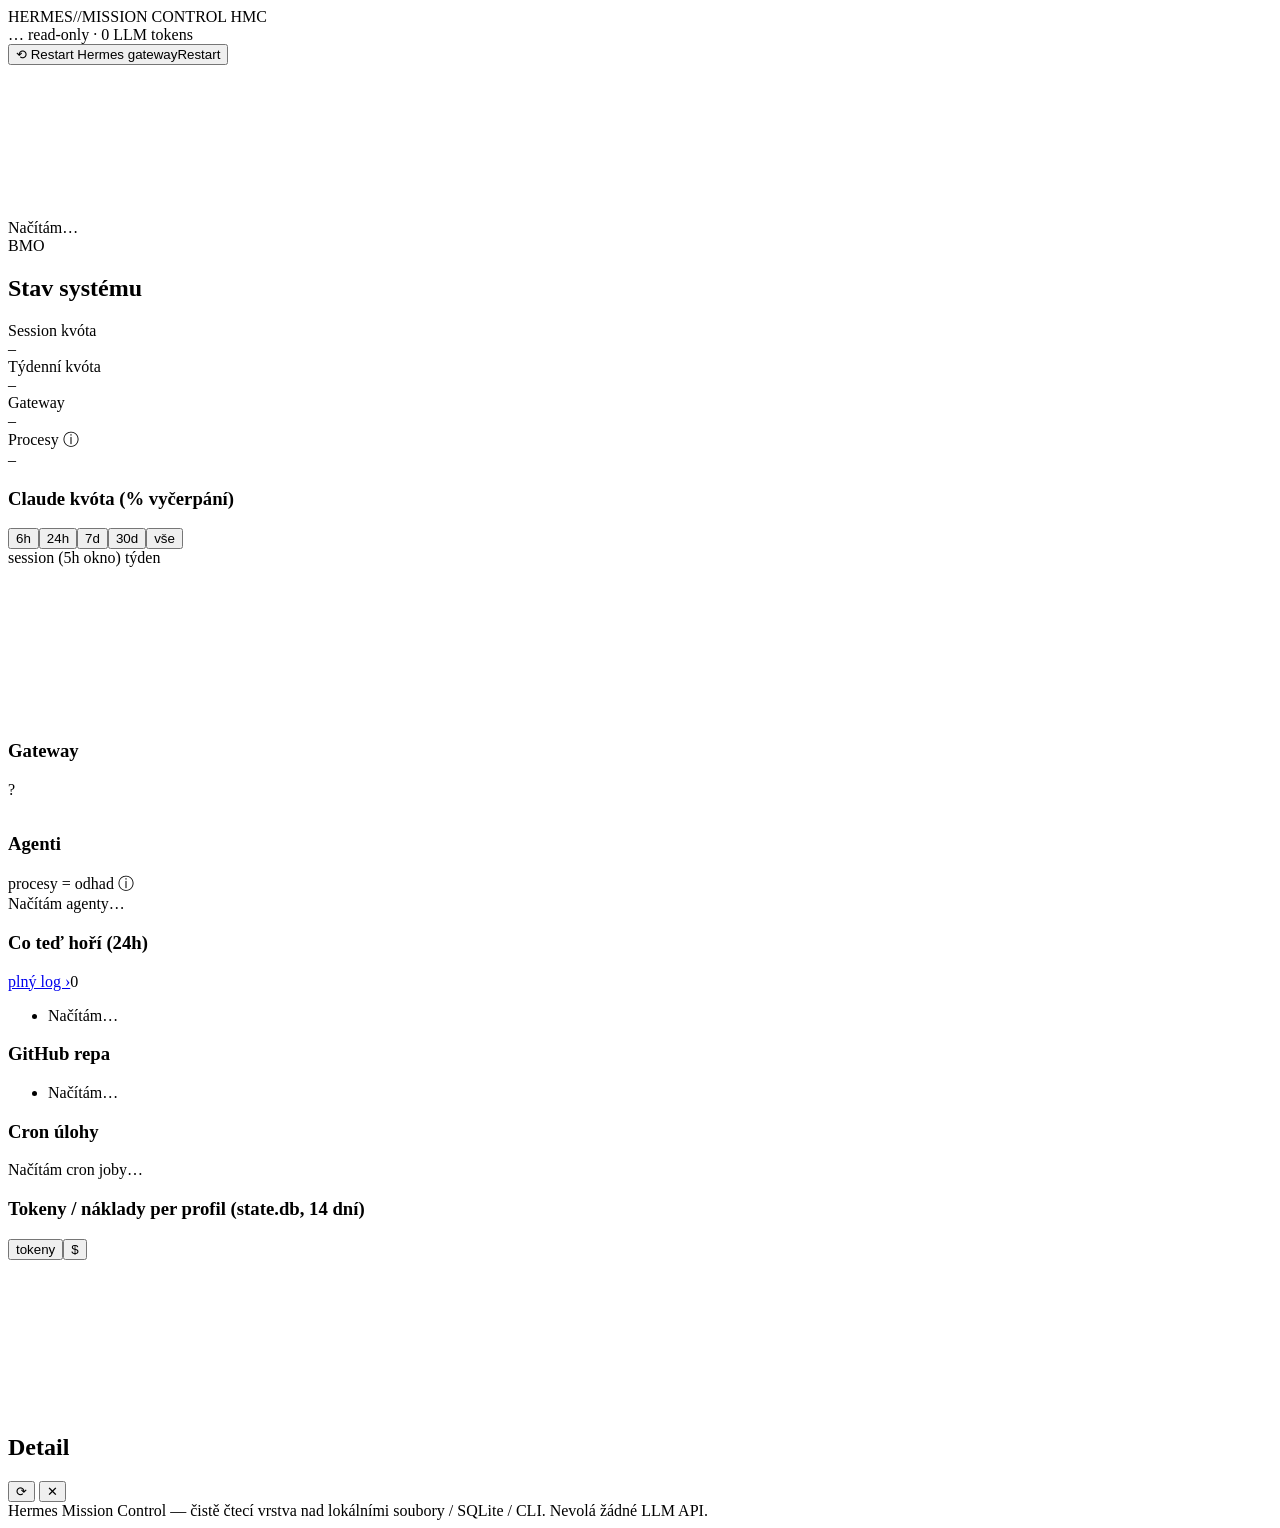
==== mission_control/static/index.html @ d0af765b "UI: detail views (profile, cron job, incidents) as hash-routed modals - #/agent/<profile>: status, p" ====
<!doctype html>
<html lang="cs">
<head>
  <meta charset="utf-8">
  <meta name="viewport" content="width=device-width, initial-scale=1">
  <title>Hermes Mission Control</title>
  <link rel="stylesheet" href="/style.css">
  <script type="importmap">
    { "imports": { "three": "https://unpkg.com/three@0.160.0/build/three.module.js" } }
  </script>
</head>
<body data-level="unknown">
  <div class="bg-grid" aria-hidden="true"></div>

  <header class="topbar glass">
    <div class="brand">
      <span class="brand-dot"></span>
      <span class="brand-title">HERMES<span class="thin">//</span>MISSION CONTROL</span>
      <span class="brand-short">HMC</span>
    </div>
    <div class="topbar-mid">
      <span id="overall-pill" class="pill pill-unknown">…</span>
      <span class="muted small">read-only · 0 LLM tokens</span>
    </div>
    <div class="topbar-right">
      <span id="clock" class="mono"></span>
      <span id="conn" class="conn" title="spojení s backendem"></span>
      <button id="restart-btn" class="btn btn-danger" type="button" title="Restart Hermes gateway">⟲ <span class="btn-label-full">Restart Hermes gateway</span><span class="btn-label-short">Restart</span></button>
    </div>
  </header>

  <main>
    <section class="hero">
      <div id="bmo-stage" class="bmo-stage">
        <canvas id="bmo-canvas"></canvas>
        <div id="bubble" class="bubble">
          <span id="bubble-text">Načítám…</span>
        </div>
        <div id="bmo-fallback" class="bmo-fallback hidden">BMO</div>
      </div>
      <div class="hero-side glass">
        <h2>Stav systému</h2>
        <ul id="issues" class="issues"></ul>
        <div class="kpis">
          <div class="kpi"><div class="kpi-label">Session kvóta</div><div class="kpi-value" id="kpi-session">–</div></div>
          <div class="kpi"><div class="kpi-label">Týdenní kvóta</div><div class="kpi-value" id="kpi-week">–</div></div>
          <div class="kpi"><div class="kpi-label">Gateway</div><div class="kpi-value" id="kpi-gateway">–</div></div>
          <div class="kpi" title="Odhad podle child procesů gateway PID, ne přesný počet sub-agentů.">
            <div class="kpi-label">Procesy ⓘ</div><div class="kpi-value" id="kpi-procs">–</div></div>
        </div>
      </div>
    </section>

    <section class="grid">
      <article class="panel glass span-2" id="panel-usage">
        <header class="panel-head">
          <h3>Claude kvóta <span class="muted small">(% vyčerpání)</span></h3>
          <div class="seg" id="usage-windows">
            <button data-w="6h">6h</button><button data-w="24h" class="active">24h</button><button data-w="7d">7d</button><button data-w="30d">30d</button><button data-w="all">vše</button>
          </div>
        </header>
        <div class="legend">
          <span class="lg lg-session">session (5h okno)</span>
          <span class="lg lg-week">týden</span>
          <span class="muted small" id="usage-meta"></span>
        </div>
        <div class="chart-wrap"><canvas id="usage-chart"></canvas><div id="usage-tip" class="tip hidden"></div></div>
      </article>

      <article class="panel glass" id="panel-gateway">
        <header class="panel-head"><h3>Gateway</h3><span id="gw-badge" class="pill pill-unknown">?</span></header>
        <dl class="kv" id="gw-kv"></dl>
        <div class="table-wrap"><table class="matrix" id="gw-matrix"></table></div>
      </article>

      <article class="panel glass span-3" id="panel-agents">
        <header class="panel-head"><h3>Agenti</h3>
          <span class="muted small" title="Odhad podle child procesů gateway PID (rekurzivně), ne přesný počet sub-agentů. Na hostu neexistuje zdroj pravdy pro živé sub-agenty.">procesy = odhad ⓘ</span>
        </header>
        <div class="agents" id="agents"><div class="empty loading">Načítám agenty…</div></div>
      </article>

      <article class="panel glass span-2" id="panel-incidents">
        <header class="panel-head"><h3>Co teď hoří <span class="muted small">(24h)</span></h3>
          <span class="head-actions"><a class="link-more" href="#/incidents">plný log ›</a><span id="inc-count" class="pill pill-unknown">0</span></span></header>
        <ul class="incidents" id="incidents"><li class="empty loading">Načítám…</li></ul>
      </article>

      <article class="panel glass" id="panel-github">
        <header class="panel-head"><h3>GitHub repa</h3><span class="muted small" id="gh-meta"></span></header>
        <ul class="repos" id="repos"><li class="empty loading">Načítám…</li></ul>
      </article>

      <article class="panel glass span-3" id="panel-cron">
        <header class="panel-head"><h3>Cron úlohy</h3><span class="muted small" id="cron-meta"></span></header>
        <div class="cron" id="cron"><div class="empty loading">Načítám cron joby…</div></div>
      </article>

      <article class="panel glass span-3" id="panel-tokens">
        <header class="panel-head">
          <h3>Tokeny / náklady per profil <span class="muted small">(state.db, 14 dní)</span></h3>
          <div class="seg" id="token-mode"><button data-m="tokens" class="active">tokeny</button><button data-m="cost">$</button></div>
        </header>
        <div class="legend" id="token-legend"></div>
        <div class="chart-wrap short"><canvas id="token-chart"></canvas><div id="token-tip" class="tip hidden"></div></div>
      </article>
    </section>
  </main>

  <div id="modal" class="modal hidden" role="dialog" aria-modal="true" aria-labelledby="modal-title">
    <div class="modal-backdrop" data-close></div>
    <div class="modal-box glass">
      <header class="modal-head">
        <div class="modal-titles">
          <div class="modal-crumb muted small" id="modal-crumb"></div>
          <h2 id="modal-title">Detail</h2>
        </div>
        <div class="modal-actions">
          <span class="muted small" id="modal-stamp"></span>
          <button class="btn btn-sm" type="button" id="modal-refresh" title="Znovu načíst data">⟳</button>
          <button class="btn btn-sm" type="button" data-close aria-label="Zavřít (Esc)" title="Zavřít (Esc)">✕</button>
        </div>
      </header>
      <div class="modal-body" id="modal-body"></div>
    </div>
  </div>

  <footer class="foot muted small">
    Hermes Mission Control — čistě čtecí vrstva nad lokálními soubory / SQLite / CLI. Nevolá žádné LLM API.
  </footer>

  <script src="/app.js"></script>
  <script type="module" src="/bmo.js"></script>
</body>
</html>
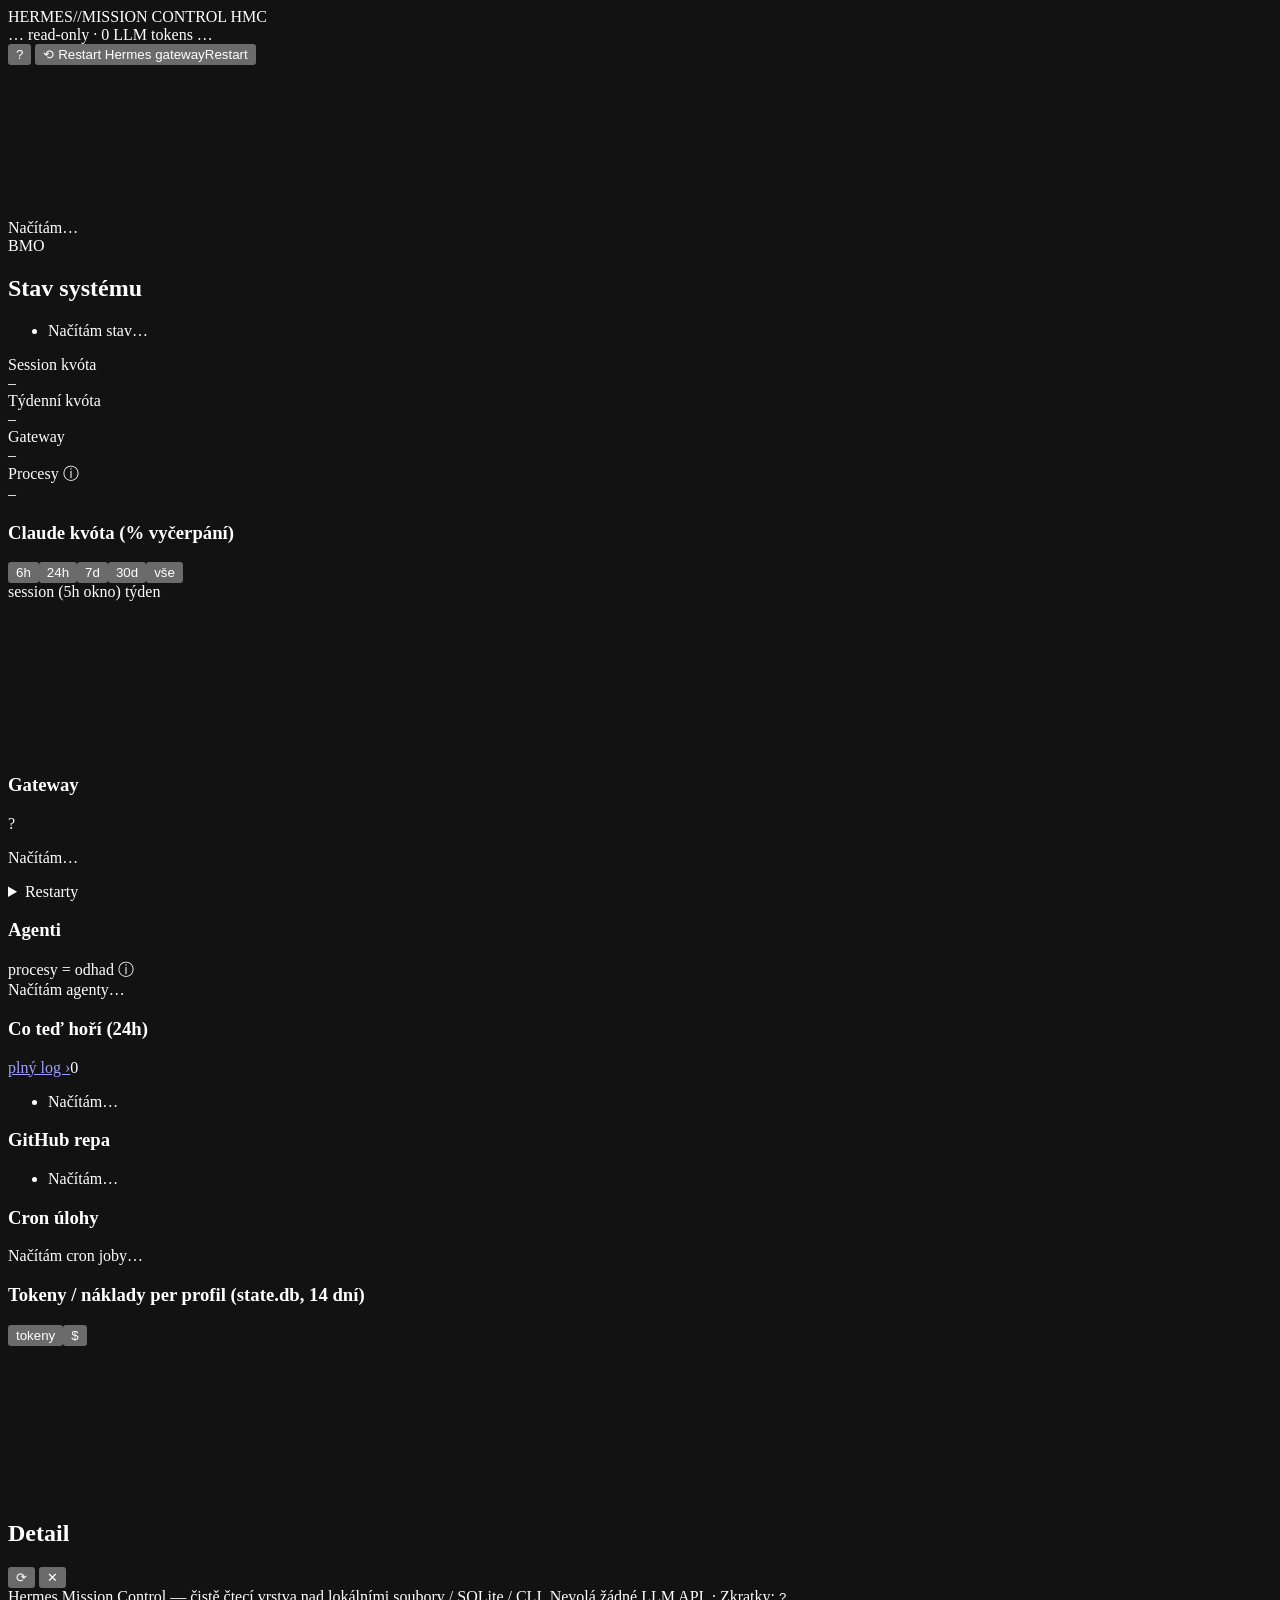
==== commit 256b3e54: "UI: flicker-free polling, freshness indicator, forecasts, restarts, shortcuts Fix: every 5 s poll re" ====
--- a/mission_control/static/index.html
+++ b/mission_control/static/index.html
@@ -4,6 +4,18 @@
   <meta charset="utf-8">
   <meta name="viewport" content="width=device-width, initial-scale=1">
   <title>Hermes Mission Control</title>
+  <meta name="description" content="Read-only monitoring dashboard pro Hermes multi-agent systém: gateway, agenti, cron, incidenty, Claude kvóta. Nevolá žádné LLM API.">
+  <meta name="theme-color" content="#04060d">
+  <meta name="color-scheme" content="dark">
+  <meta name="robots" content="noindex, nofollow">
+  <meta property="og:type" content="website">
+  <meta property="og:title" content="Hermes Mission Control">
+  <meta property="og:description" content="BMO hlídá Hermes: gateway, 6 agentů, cron joby, incidenty a Claude kvótu. Read-only, 0 LLM tokenů.">
+  <meta property="og:image" content="/icon-512.png">
+  <meta name="twitter:card" content="summary">
+  <link rel="icon" type="image/svg+xml" href="/favicon.svg" id="favicon">
+  <link rel="apple-touch-icon" href="/icon-192.png">
+  <link rel="manifest" href="/manifest.webmanifest">
   <link rel="stylesheet" href="/style.css">
   <script type="importmap">
     { "imports": { "three": "https://unpkg.com/three@0.160.0/build/three.module.js" } }
@@ -20,11 +32,13 @@
     </div>
     <div class="topbar-mid">
       <span id="overall-pill" class="pill pill-unknown">…</span>
-      <span class="muted small">read-only · 0 LLM tokens</span>
+      <span class="muted small hide-narrow">read-only · 0 LLM tokens</span>
+      <span id="updated" class="updated" title="Kdy dashboard naposledy úspěšně načetl /api/state (polling každých 5 s)">…</span>
     </div>
     <div class="topbar-right">
       <span id="clock" class="mono"></span>
       <span id="conn" class="conn" title="spojení s backendem"></span>
+      <button id="help-btn" class="btn btn-sm btn-ghost" type="button" title="Klávesové zkratky (?)" aria-label="Klávesové zkratky">?</button>
       <button id="restart-btn" class="btn btn-danger" type="button" title="Restart Hermes gateway">⟲ <span class="btn-label-full">Restart Hermes gateway</span><span class="btn-label-short">Restart</span></button>
     </div>
   </header>
@@ -40,10 +54,10 @@
       </div>
       <div class="hero-side glass">
         <h2>Stav systému</h2>
-        <ul id="issues" class="issues"></ul>
+        <ul id="issues" class="issues"><li class="empty loading">Načítám stav…</li></ul>
         <div class="kpis">
-          <div class="kpi"><div class="kpi-label">Session kvóta</div><div class="kpi-value" id="kpi-session">–</div></div>
-          <div class="kpi"><div class="kpi-label">Týdenní kvóta</div><div class="kpi-value" id="kpi-week">–</div></div>
+          <div class="kpi"><div class="kpi-label">Session kvóta</div><div class="kpi-value" id="kpi-session">–</div><div class="kpi-sub" id="kpi-session-eta"></div></div>
+          <div class="kpi"><div class="kpi-label">Týdenní kvóta</div><div class="kpi-value" id="kpi-week">–</div><div class="kpi-sub" id="kpi-week-eta"></div></div>
           <div class="kpi"><div class="kpi-label">Gateway</div><div class="kpi-value" id="kpi-gateway">–</div></div>
           <div class="kpi" title="Odhad podle child procesů gateway PID, ne přesný počet sub-agentů.">
             <div class="kpi-label">Procesy ⓘ</div><div class="kpi-value" id="kpi-procs">–</div></div>
@@ -64,13 +78,19 @@
           <span class="lg lg-week">týden</span>
           <span class="muted small" id="usage-meta"></span>
         </div>
+        <div class="forecast-line small" id="usage-forecast" title="Lineární projekce z bodů od posledního resetu (session: 3 h, týden: 48 h zpět). Jen odhad."></div>
         <div class="chart-wrap"><canvas id="usage-chart"></canvas><div id="usage-tip" class="tip hidden"></div></div>
       </article>
 
       <article class="panel glass" id="panel-gateway">
         <header class="panel-head"><h3>Gateway</h3><span id="gw-badge" class="pill pill-unknown">?</span></header>
-        <dl class="kv" id="gw-kv"></dl>
+        <dl class="kv" id="gw-kv"><dt class="loading">Načítám…</dt><dd></dd></dl>
         <div class="table-wrap"><table class="matrix" id="gw-matrix"></table></div>
+        <details class="restarts" id="gw-restarts-box" data-key="restarts">
+          <summary class="muted small">Restarty <span id="gw-restarts-count"></span></summary>
+          <ul class="restart-list" id="gw-restarts"></ul>
+          <div class="muted small">Volání <code>/api/restart</code> a změny PID / startu gateway zachycené od spuštění dashboardu (jen v paměti, nic se nezapisuje).</div>
+        </details>
       </article>
 
       <article class="panel glass span-3" id="panel-agents">
@@ -101,6 +121,7 @@
           <h3>Tokeny / náklady per profil <span class="muted small">(state.db, 14 dní)</span></h3>
           <div class="seg" id="token-mode"><button data-m="tokens" class="active">tokeny</button><button data-m="cost">$</button></div>
         </header>
+        <div class="forecast" id="forecast"></div>
         <div class="legend" id="token-legend"></div>
         <div class="chart-wrap short"><canvas id="token-chart"></canvas><div id="token-tip" class="tip hidden"></div></div>
       </article>
@@ -125,8 +146,11 @@
     </div>
   </div>
 
+  <div id="key-hint" class="key-hint hidden" aria-live="polite"></div>
+
   <footer class="foot muted small">
     Hermes Mission Control — čistě čtecí vrstva nad lokálními soubory / SQLite / CLI. Nevolá žádné LLM API.
+    <span class="hide-narrow">· Zkratky: <kbd>?</kbd></span>
   </footer>
 
   <script src="/app.js"></script>
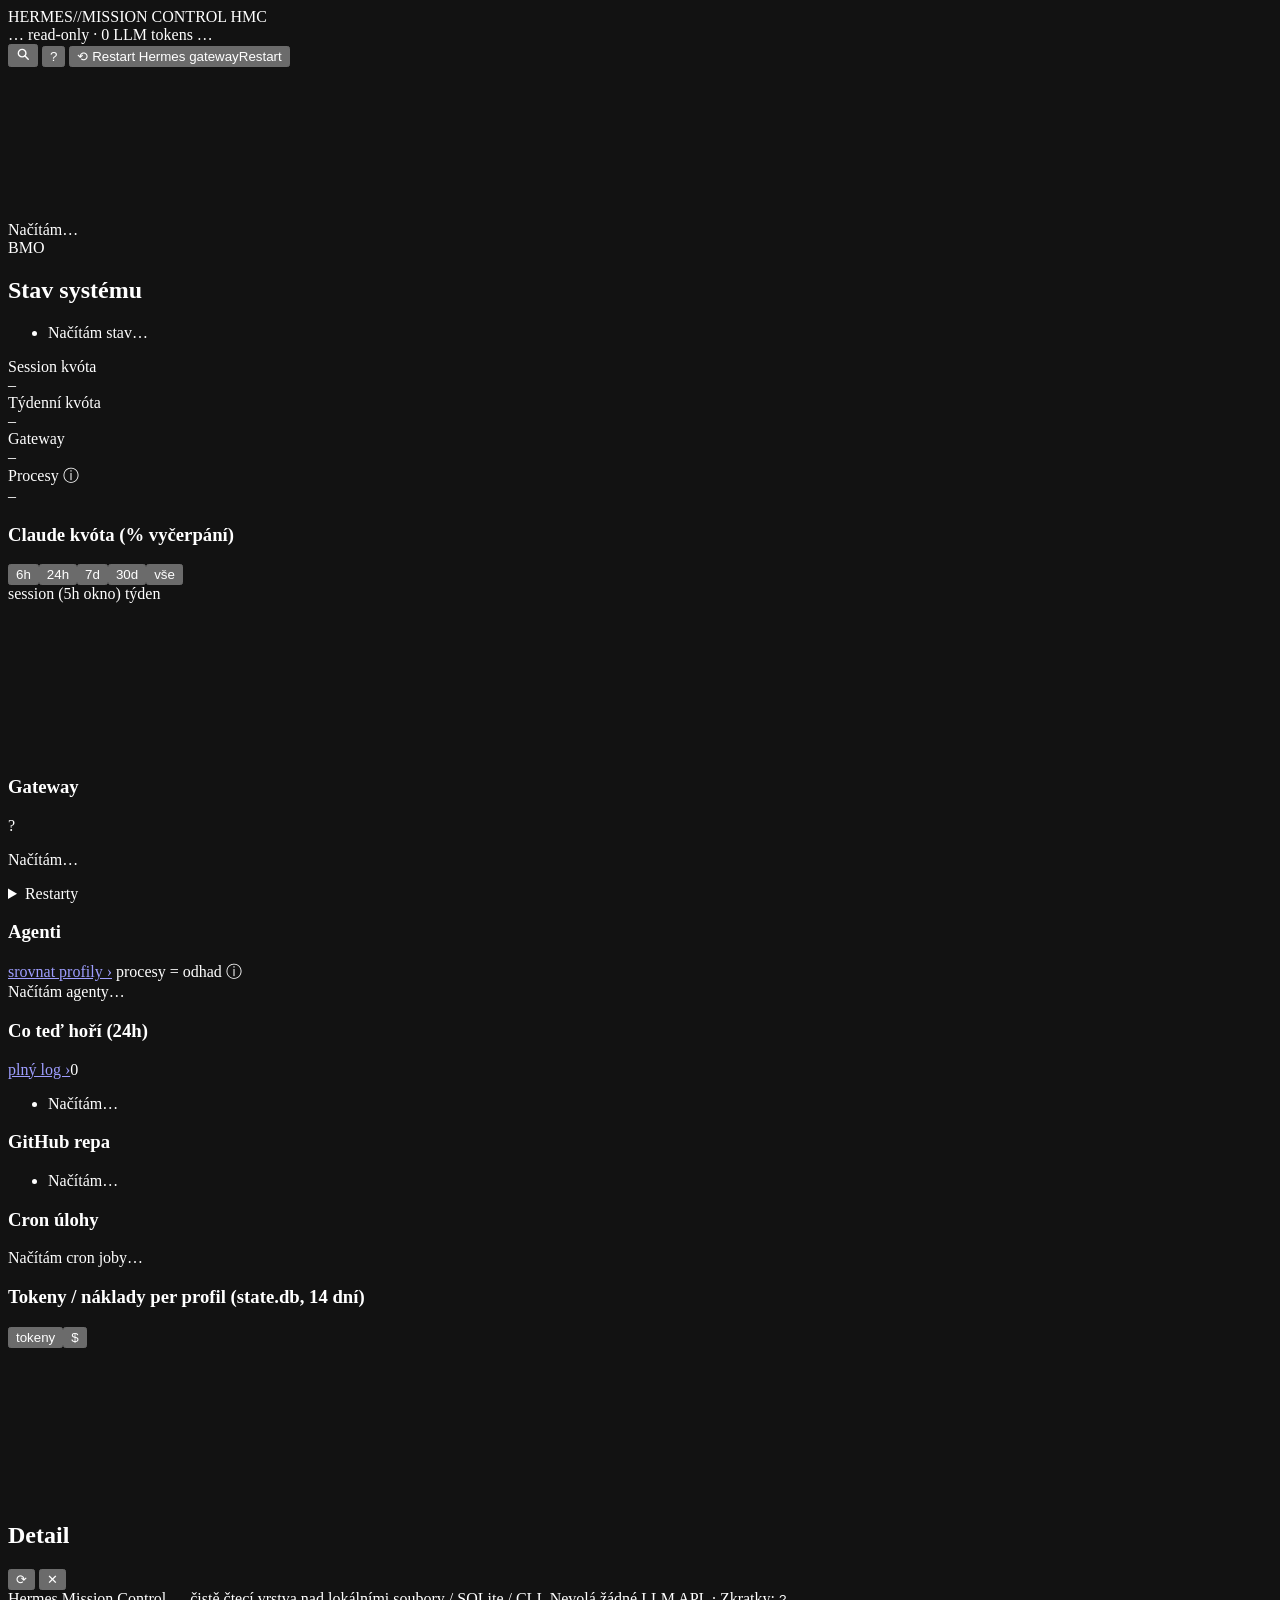
==== commit 2b8e6939: "UI: profile comparison view, dashboard-wide search, CSV/JSON export links - #/compare (g p, "srovnat" ====
--- a/mission_control/static/index.html
+++ b/mission_control/static/index.html
@@ -38,6 +38,7 @@
     <div class="topbar-right">
       <span id="clock" class="mono"></span>
       <span id="conn" class="conn" title="spojení s backendem"></span>
+      <button id="search-btn" class="btn btn-sm btn-icon" type="button" title="Hledat na dashboardu (/)" aria-label="Hledat"><svg viewBox="0 0 24 24" width="14" height="14" aria-hidden="true"><circle cx="10.5" cy="10.5" r="6.5" fill="none" stroke="currentColor" stroke-width="2.4"/><path d="M15.5 15.5 21 21" stroke="currentColor" stroke-width="2.4" stroke-linecap="round"/></svg></button>
       <button id="help-btn" class="btn btn-sm btn-ghost" type="button" title="Klávesové zkratky (?)" aria-label="Klávesové zkratky">?</button>
       <button id="restart-btn" class="btn btn-danger" type="button" title="Restart Hermes gateway">⟲ <span class="btn-label-full">Restart Hermes gateway</span><span class="btn-label-short">Restart</span></button>
     </div>
@@ -77,6 +78,7 @@
           <span class="lg lg-session">session (5h okno)</span>
           <span class="lg lg-week">týden</span>
           <span class="muted small" id="usage-meta"></span>
+          <span class="legend-end" id="usage-export"></span>
         </div>
         <div class="forecast-line small" id="usage-forecast" title="Lineární projekce z bodů od posledního resetu (session: 3 h, týden: 48 h zpět). Jen odhad."></div>
         <div class="chart-wrap"><canvas id="usage-chart"></canvas><div id="usage-tip" class="tip hidden"></div></div>
@@ -95,14 +97,15 @@
 
       <article class="panel glass span-3" id="panel-agents">
         <header class="panel-head"><h3>Agenti</h3>
-          <span class="muted small" title="Odhad podle child procesů gateway PID (rekurzivně), ne přesný počet sub-agentů. Na hostu neexistuje zdroj pravdy pro živé sub-agenty.">procesy = odhad ⓘ</span>
+          <span class="head-actions"><a class="link-more" href="#/compare" title="Profily vedle sebe (g p)">srovnat profily ›</a>
+          <span class="muted small" title="Odhad podle child procesů gateway PID (rekurzivně), ne přesný počet sub-agentů. Na hostu neexistuje zdroj pravdy pro živé sub-agenty.">procesy = odhad ⓘ</span></span>
         </header>
         <div class="agents" id="agents"><div class="empty loading">Načítám agenty…</div></div>
       </article>
 
       <article class="panel glass span-2" id="panel-incidents">
         <header class="panel-head"><h3>Co teď hoří <span class="muted small">(24h)</span></h3>
-          <span class="head-actions"><a class="link-more" href="#/incidents">plný log ›</a><span id="inc-count" class="pill pill-unknown">0</span></span></header>
+          <span class="head-actions"><span id="inc-export" class="hide-narrow"></span><a class="link-more" href="#/incidents">plný log ›</a><span id="inc-count" class="pill pill-unknown">0</span></span></header>
         <ul class="incidents" id="incidents"><li class="empty loading">Načítám…</li></ul>
       </article>
 
@@ -123,6 +126,7 @@
         </header>
         <div class="forecast" id="forecast"></div>
         <div class="legend" id="token-legend"></div>
+        <div class="panel-foot" id="token-export"></div>
         <div class="chart-wrap short"><canvas id="token-chart"></canvas><div id="token-tip" class="tip hidden"></div></div>
       </article>
     </section>
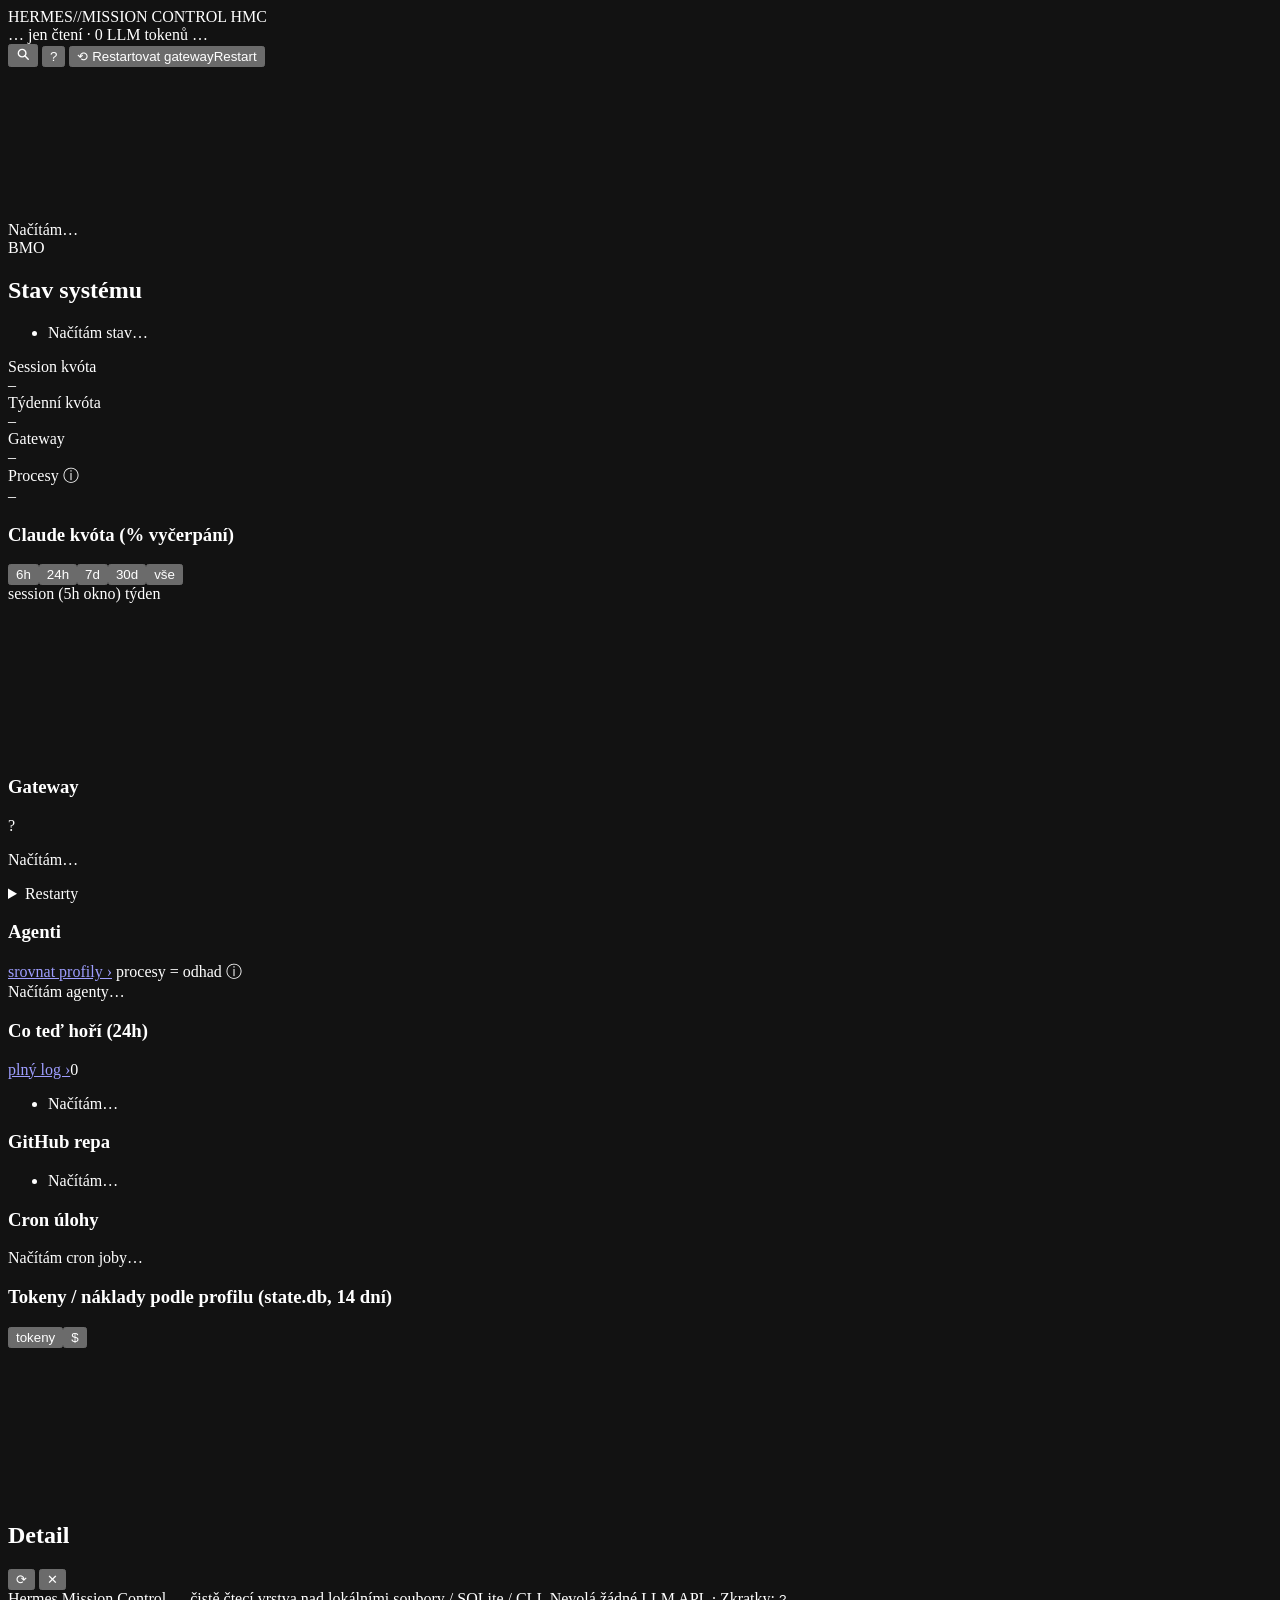
==== commit 19f6e2cd: "UI: unify Czech labels and shared card/heading styles across panels Statuses, levels, connection and" ====
--- a/mission_control/static/index.html
+++ b/mission_control/static/index.html
@@ -32,7 +32,7 @@
     </div>
     <div class="topbar-mid">
       <span id="overall-pill" class="pill pill-unknown">…</span>
-      <span class="muted small hide-narrow">read-only · 0 LLM tokens</span>
+      <span class="muted small hide-narrow">jen čtení · 0 LLM tokenů</span>
       <span id="updated" class="updated" title="Kdy dashboard naposledy úspěšně načetl /api/state (polling každých 5 s)">…</span>
     </div>
     <div class="topbar-right">
@@ -40,7 +40,7 @@
       <span id="conn" class="conn" title="spojení s backendem"></span>
       <button id="search-btn" class="btn btn-sm btn-icon" type="button" title="Hledat na dashboardu (/)" aria-label="Hledat"><svg viewBox="0 0 24 24" width="14" height="14" aria-hidden="true"><circle cx="10.5" cy="10.5" r="6.5" fill="none" stroke="currentColor" stroke-width="2.4"/><path d="M15.5 15.5 21 21" stroke="currentColor" stroke-width="2.4" stroke-linecap="round"/></svg></button>
       <button id="help-btn" class="btn btn-sm btn-ghost" type="button" title="Klávesové zkratky (?)" aria-label="Klávesové zkratky">?</button>
-      <button id="restart-btn" class="btn btn-danger" type="button" title="Restart Hermes gateway">⟲ <span class="btn-label-full">Restart Hermes gateway</span><span class="btn-label-short">Restart</span></button>
+      <button id="restart-btn" class="btn btn-danger" type="button" title="Restartovat Hermes gateway">⟲ <span class="btn-label-full">Restartovat gateway</span><span class="btn-label-short">Restart</span></button>
     </div>
   </header>
 
@@ -121,7 +121,7 @@
 
       <article class="panel glass span-3" id="panel-tokens">
         <header class="panel-head">
-          <h3>Tokeny / náklady per profil <span class="muted small">(state.db, 14 dní)</span></h3>
+          <h3>Tokeny / náklady podle profilu <span class="muted small">(state.db, 14 dní)</span></h3>
           <div class="seg" id="token-mode"><button data-m="tokens" class="active">tokeny</button><button data-m="cost">$</button></div>
         </header>
         <div class="forecast" id="forecast"></div>
@@ -157,6 +157,7 @@
     <span class="hide-narrow">· Zkratky: <kbd>?</kbd></span>
   </footer>
 
+  <script src="/lib.js"></script>
   <script src="/app.js"></script>
   <script type="module" src="/bmo.js"></script>
 </body>
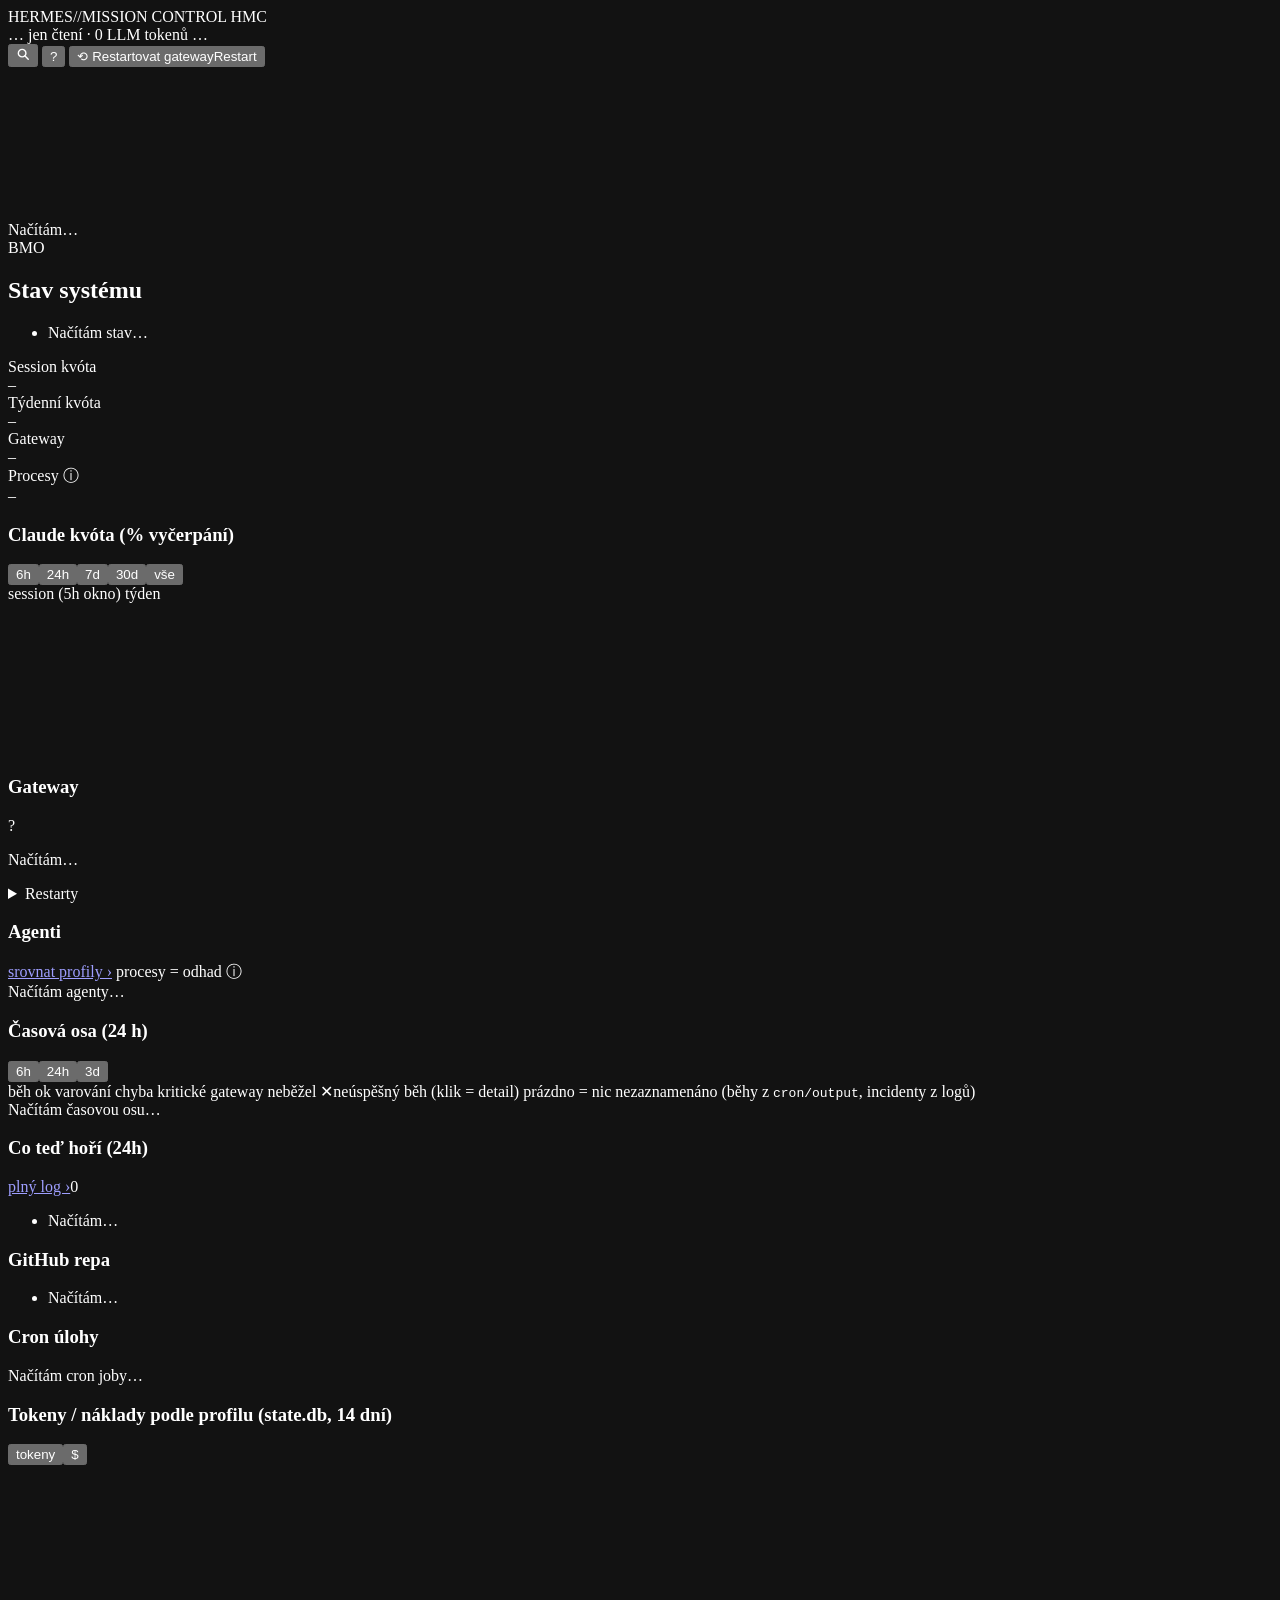
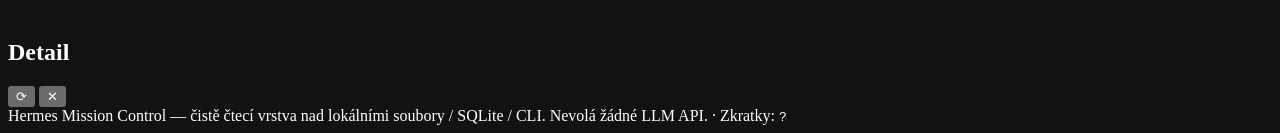
==== commit 509d989d: "UI: timeline panel - all profiles on one 6h / 24h / 3d axis Gantt-like strip per profile: coloured s" ====
--- a/mission_control/static/index.html
+++ b/mission_control/static/index.html
@@ -38,8 +38,8 @@
     <div class="topbar-right">
       <span id="clock" class="mono"></span>
       <span id="conn" class="conn" title="spojení s backendem"></span>
-      <button id="search-btn" class="btn btn-sm btn-icon" type="button" title="Hledat na dashboardu (/)" aria-label="Hledat"><svg viewBox="0 0 24 24" width="14" height="14" aria-hidden="true"><circle cx="10.5" cy="10.5" r="6.5" fill="none" stroke="currentColor" stroke-width="2.4"/><path d="M15.5 15.5 21 21" stroke="currentColor" stroke-width="2.4" stroke-linecap="round"/></svg></button>
-      <button id="help-btn" class="btn btn-sm btn-ghost" type="button" title="Klávesové zkratky (?)" aria-label="Klávesové zkratky">?</button>
+      <button id="search-btn" class="btn btn-sm btn-icon" type="button" title="Hledat a příkazy (/ nebo Ctrl+K)" aria-label="Hledat a příkazy"><svg viewBox="0 0 24 24" width="14" height="14" aria-hidden="true"><circle cx="10.5" cy="10.5" r="6.5" fill="none" stroke="currentColor" stroke-width="2.4"/><path d="M15.5 15.5 21 21" stroke="currentColor" stroke-width="2.4" stroke-linecap="round"/></svg></button>
+      <button id="help-btn" class="btn btn-sm btn-ghost" type="button" title="Zkratky a nastavení (?)" aria-label="Zkratky a nastavení">?</button>
       <button id="restart-btn" class="btn btn-danger" type="button" title="Restartovat Hermes gateway">⟲ <span class="btn-label-full">Restartovat gateway</span><span class="btn-label-short">Restart</span></button>
     </div>
   </header>
@@ -57,8 +57,10 @@
         <h2>Stav systému</h2>
         <ul id="issues" class="issues"><li class="empty loading">Načítám stav…</li></ul>
         <div class="kpis">
-          <div class="kpi"><div class="kpi-label">Session kvóta</div><div class="kpi-value" id="kpi-session">–</div><div class="kpi-sub" id="kpi-session-eta"></div></div>
-          <div class="kpi"><div class="kpi-label">Týdenní kvóta</div><div class="kpi-value" id="kpi-week">–</div><div class="kpi-sub" id="kpi-week-eta"></div></div>
+          <div class="kpi kpi-quota"><div class="kpi-label">Session kvóta</div><div class="kpi-value" id="kpi-session">–</div><div class="kpi-sub" id="kpi-session-eta"></div>
+            <div class="kpi-spark" id="kpi-session-spark" style="--c:var(--cyan)" role="img" aria-label="Průběh session kvóty za 24 h"></div></div>
+          <div class="kpi kpi-quota"><div class="kpi-label">Týdenní kvóta</div><div class="kpi-value" id="kpi-week">–</div><div class="kpi-sub" id="kpi-week-eta"></div>
+            <div class="kpi-spark" id="kpi-week-spark" style="--c:var(--magenta)" role="img" aria-label="Průběh týdenní kvóty za 24 h"></div></div>
           <div class="kpi"><div class="kpi-label">Gateway</div><div class="kpi-value" id="kpi-gateway">–</div></div>
           <div class="kpi" title="Odhad podle child procesů gateway PID, ne přesný počet sub-agentů.">
             <div class="kpi-label">Procesy ⓘ</div><div class="kpi-value" id="kpi-procs">–</div></div>
@@ -101,6 +103,18 @@
           <span class="muted small" title="Odhad podle child procesů gateway PID (rekurzivně), ne přesný počet sub-agentů. Na hostu neexistuje zdroj pravdy pro živé sub-agenty.">procesy = odhad ⓘ</span></span>
         </header>
         <div class="agents" id="agents"><div class="empty loading">Načítám agenty…</div></div>
+      </article>
+
+      <article class="panel glass span-3" id="panel-timeline">
+        <header class="panel-head"><h3>Časová osa <span class="muted small" id="tl-span">(24 h)</span></h3>
+          <div class="seg" id="tl-hours" role="group" aria-label="Období časové osy"><button type="button" data-h="6" aria-pressed="false">6h</button><button type="button" data-h="24" class="active" aria-pressed="true">24h</button><button type="button" data-h="72" aria-pressed="false">3d</button></div>
+        </header>
+        <div class="legend tl-legend" aria-hidden="true">
+          <span class="tl-key s-ok"></span>běh ok <span class="tl-key s-warning"></span>varování <span class="tl-key s-error"></span>chyba
+          <span class="tl-key s-critical"></span>kritické <span class="tl-key s-down"></span>gateway neběžel <span class="tl-mark-key">✕</span>neúspěšný běh (klik = detail)
+          <span class="muted small">prázdno = nic nezaznamenáno (běhy z <code>cron/output</code>, incidenty z logů)</span>
+        </div>
+        <div class="timeline" id="timeline"><div class="empty loading">Načítám časovou osu…</div></div>
       </article>
 
       <article class="panel glass span-2" id="panel-incidents">
@@ -151,6 +165,7 @@
   </div>
 
   <div id="key-hint" class="key-hint hidden" aria-live="polite"></div>
+  <div id="toast" class="toast hidden" role="status" aria-live="polite"></div>
 
   <footer class="foot muted small">
     Hermes Mission Control — čistě čtecí vrstva nad lokálními soubory / SQLite / CLI. Nevolá žádné LLM API.
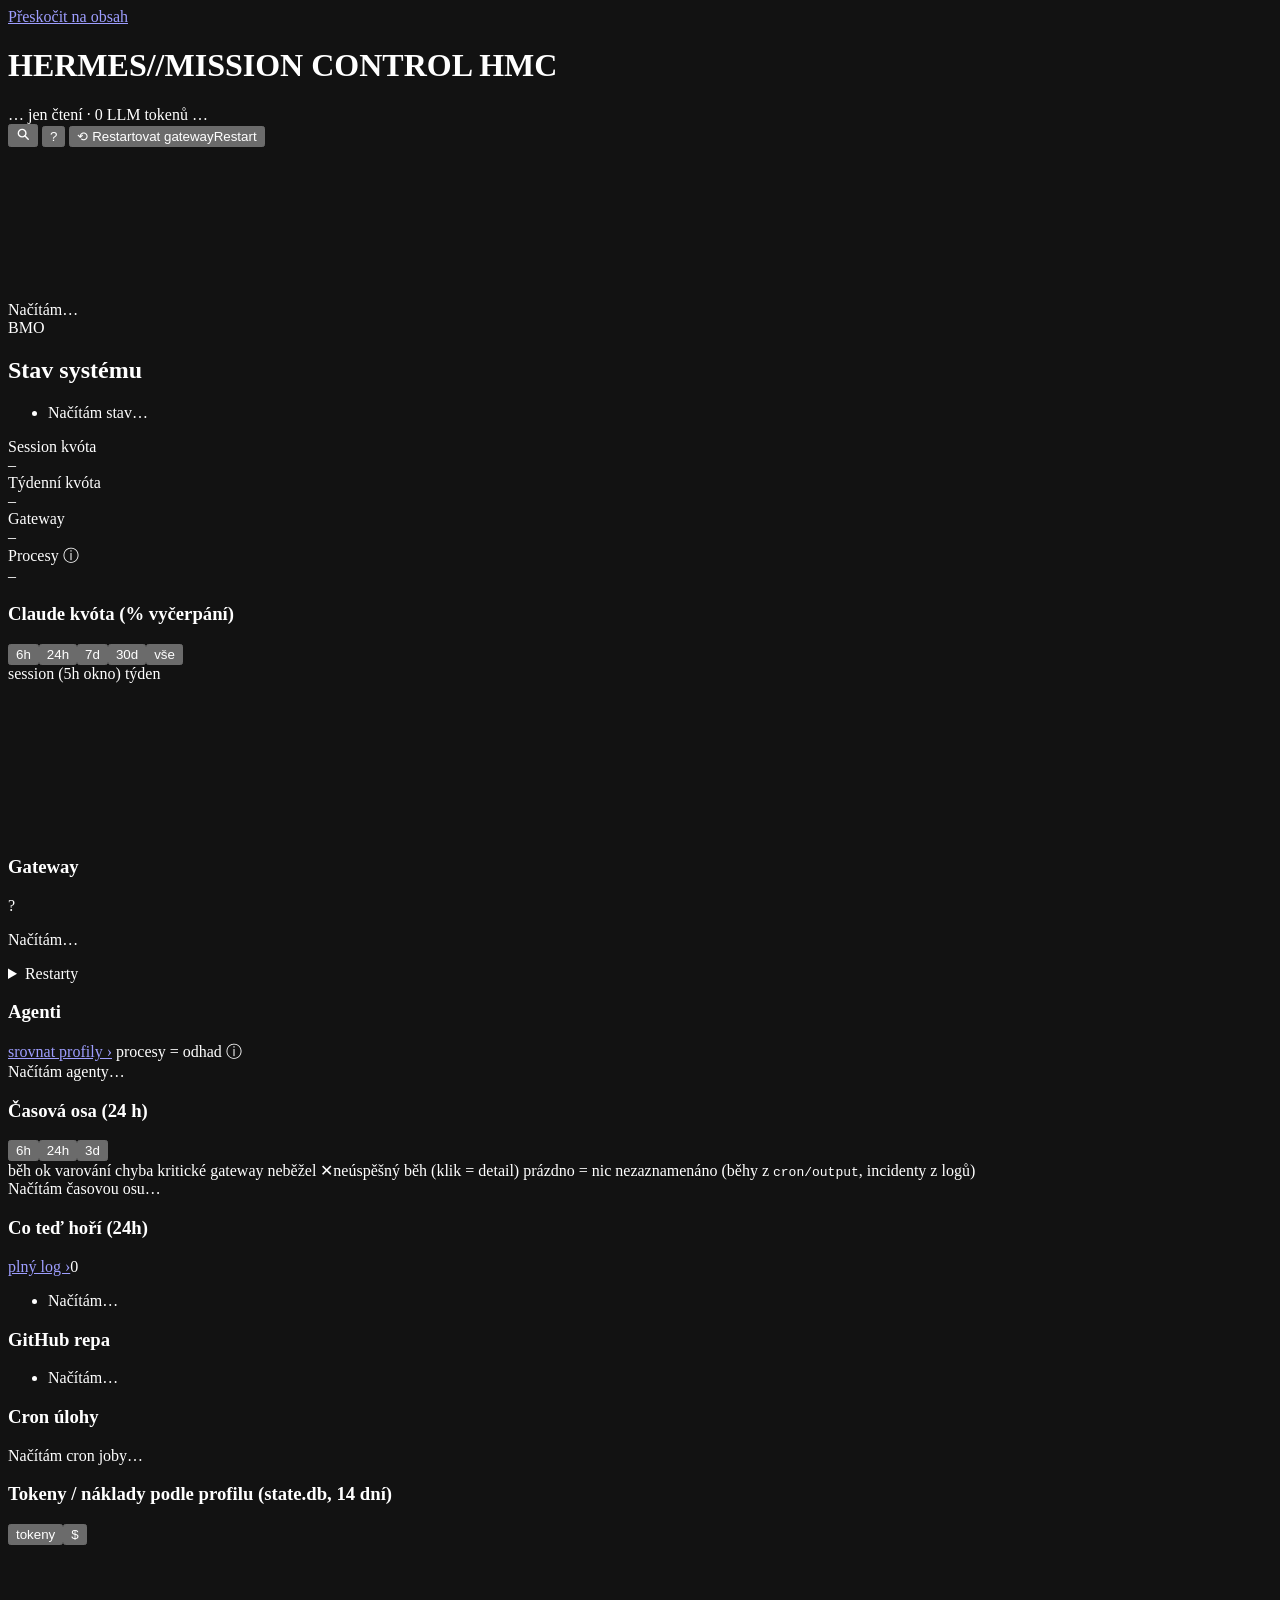
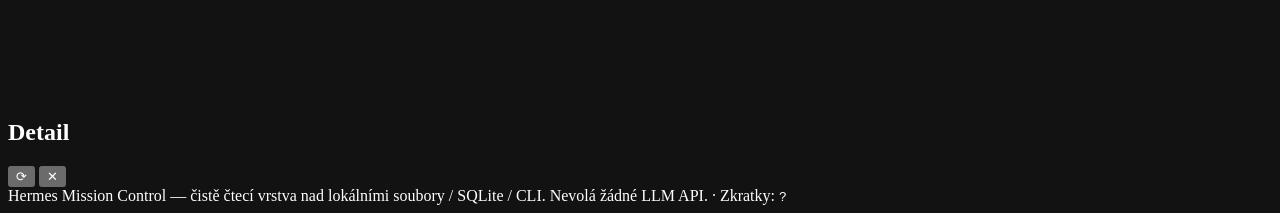
==== commit f140dcc0: "A11y: axe-clean dashboard and detail views, inert background, labelled controls - h1 brand, skip lin" ====
--- a/mission_control/static/index.html
+++ b/mission_control/static/index.html
@@ -22,14 +22,15 @@
   </script>
 </head>
 <body data-level="unknown">
+  <a class="skip-link" href="#main">Přeskočit na obsah</a>
   <div class="bg-grid" aria-hidden="true"></div>
 
   <header class="topbar glass">
-    <div class="brand">
-      <span class="brand-dot"></span>
-      <span class="brand-title">HERMES<span class="thin">//</span>MISSION CONTROL</span>
-      <span class="brand-short">HMC</span>
-    </div>
+    <h1 class="brand">
+      <span class="brand-dot" aria-hidden="true"></span>
+      <span class="brand-title">HERMES<span class="thin" aria-hidden="true">//</span>MISSION CONTROL</span>
+      <span class="brand-short" aria-hidden="true">HMC</span>
+    </h1>
     <div class="topbar-mid">
       <span id="overall-pill" class="pill pill-unknown">…</span>
       <span class="muted small hide-narrow">jen čtení · 0 LLM tokenů</span>
@@ -37,21 +38,21 @@
     </div>
     <div class="topbar-right">
       <span id="clock" class="mono"></span>
-      <span id="conn" class="conn" title="spojení s backendem"></span>
+      <span id="conn" class="conn" title="spojení s backendem" role="img" aria-label="spojení s backendem"></span>
       <button id="search-btn" class="btn btn-sm btn-icon" type="button" title="Hledat a příkazy (/ nebo Ctrl+K)" aria-label="Hledat a příkazy"><svg viewBox="0 0 24 24" width="14" height="14" aria-hidden="true"><circle cx="10.5" cy="10.5" r="6.5" fill="none" stroke="currentColor" stroke-width="2.4"/><path d="M15.5 15.5 21 21" stroke="currentColor" stroke-width="2.4" stroke-linecap="round"/></svg></button>
       <button id="help-btn" class="btn btn-sm btn-ghost" type="button" title="Zkratky a nastavení (?)" aria-label="Zkratky a nastavení">?</button>
       <button id="restart-btn" class="btn btn-danger" type="button" title="Restartovat Hermes gateway">⟲ <span class="btn-label-full">Restartovat gateway</span><span class="btn-label-short">Restart</span></button>
     </div>
   </header>
 
-  <main>
+  <main id="main" tabindex="-1">
     <section class="hero">
       <div id="bmo-stage" class="bmo-stage">
-        <canvas id="bmo-canvas"></canvas>
-        <div id="bubble" class="bubble">
+        <canvas id="bmo-canvas" aria-hidden="true"></canvas>
+        <div id="bubble" class="bubble" role="status" aria-live="polite" aria-label="BMO říká">
           <span id="bubble-text">Načítám…</span>
         </div>
-        <div id="bmo-fallback" class="bmo-fallback hidden">BMO</div>
+        <div id="bmo-fallback" class="bmo-fallback hidden" aria-hidden="true">BMO</div>
       </div>
       <div class="hero-side glass">
         <h2>Stav systému</h2>
@@ -69,10 +70,10 @@
     </section>
 
     <section class="grid">
-      <article class="panel glass span-2" id="panel-usage">
+      <article class="panel glass span-2" id="panel-usage" aria-labelledby="panel-usage-h">
         <header class="panel-head">
-          <h3>Claude kvóta <span class="muted small">(% vyčerpání)</span></h3>
-          <div class="seg" id="usage-windows">
+          <h3 id="panel-usage-h">Claude kvóta <span class="muted small">(% vyčerpání)</span></h3>
+          <div class="seg" id="usage-windows" role="group" aria-label="Časové okno grafu kvóty">
             <button data-w="6h">6h</button><button data-w="24h" class="active">24h</button><button data-w="7d">7d</button><button data-w="30d">30d</button><button data-w="all">vše</button>
           </div>
         </header>
@@ -83,11 +84,11 @@
           <span class="legend-end" id="usage-export"></span>
         </div>
         <div class="forecast-line small" id="usage-forecast" title="Lineární projekce z bodů od posledního resetu (session: 3 h, týden: 48 h zpět). Jen odhad."></div>
-        <div class="chart-wrap"><canvas id="usage-chart"></canvas><div id="usage-tip" class="tip hidden"></div></div>
+        <div class="chart-wrap"><canvas id="usage-chart" role="img" aria-label="Graf Claude kvóty"></canvas><div id="usage-tip" class="tip hidden"></div></div>
       </article>
 
-      <article class="panel glass" id="panel-gateway">
-        <header class="panel-head"><h3>Gateway</h3><span id="gw-badge" class="pill pill-unknown">?</span></header>
+      <article class="panel glass" id="panel-gateway" aria-labelledby="panel-gateway-h">
+        <header class="panel-head"><h3 id="panel-gateway-h">Gateway</h3><span id="gw-badge" class="pill pill-unknown">?</span></header>
         <dl class="kv" id="gw-kv"><dt class="loading">Načítám…</dt><dd></dd></dl>
         <div class="table-wrap"><table class="matrix" id="gw-matrix"></table></div>
         <details class="restarts" id="gw-restarts-box" data-key="restarts">
@@ -97,16 +98,16 @@
         </details>
       </article>
 
-      <article class="panel glass span-3" id="panel-agents">
-        <header class="panel-head"><h3>Agenti</h3>
+      <article class="panel glass span-3" id="panel-agents" aria-labelledby="panel-agents-h">
+        <header class="panel-head"><h3 id="panel-agents-h">Agenti</h3>
           <span class="head-actions"><a class="link-more" href="#/compare" title="Profily vedle sebe (g p)">srovnat profily ›</a>
           <span class="muted small" title="Odhad podle child procesů gateway PID (rekurzivně), ne přesný počet sub-agentů. Na hostu neexistuje zdroj pravdy pro živé sub-agenty.">procesy = odhad ⓘ</span></span>
         </header>
         <div class="agents" id="agents"><div class="empty loading">Načítám agenty…</div></div>
       </article>
 
-      <article class="panel glass span-3" id="panel-timeline">
-        <header class="panel-head"><h3>Časová osa <span class="muted small" id="tl-span">(24 h)</span></h3>
+      <article class="panel glass span-3" id="panel-timeline" aria-labelledby="panel-timeline-h">
+        <header class="panel-head"><h3 id="panel-timeline-h">Časová osa <span class="muted small" id="tl-span">(24 h)</span></h3>
           <div class="seg" id="tl-hours" role="group" aria-label="Období časové osy"><button type="button" data-h="6" aria-pressed="false">6h</button><button type="button" data-h="24" class="active" aria-pressed="true">24h</button><button type="button" data-h="72" aria-pressed="false">3d</button></div>
         </header>
         <div class="legend tl-legend" aria-hidden="true">
@@ -117,31 +118,31 @@
         <div class="timeline" id="timeline"><div class="empty loading">Načítám časovou osu…</div></div>
       </article>
 
-      <article class="panel glass span-2" id="panel-incidents">
-        <header class="panel-head"><h3>Co teď hoří <span class="muted small">(24h)</span></h3>
+      <article class="panel glass span-2" id="panel-incidents" aria-labelledby="panel-incidents-h">
+        <header class="panel-head"><h3 id="panel-incidents-h">Co teď hoří <span class="muted small">(24h)</span></h3>
           <span class="head-actions"><span id="inc-export" class="hide-narrow"></span><a class="link-more" href="#/incidents">plný log ›</a><span id="inc-count" class="pill pill-unknown">0</span></span></header>
         <ul class="incidents" id="incidents"><li class="empty loading">Načítám…</li></ul>
       </article>
 
-      <article class="panel glass" id="panel-github">
-        <header class="panel-head"><h3>GitHub repa</h3><span class="muted small" id="gh-meta"></span></header>
+      <article class="panel glass" id="panel-github" aria-labelledby="panel-github-h">
+        <header class="panel-head"><h3 id="panel-github-h">GitHub repa</h3><span class="muted small" id="gh-meta"></span></header>
         <ul class="repos" id="repos"><li class="empty loading">Načítám…</li></ul>
       </article>
 
-      <article class="panel glass span-3" id="panel-cron">
-        <header class="panel-head"><h3>Cron úlohy</h3><span class="muted small" id="cron-meta"></span></header>
+      <article class="panel glass span-3" id="panel-cron" aria-labelledby="panel-cron-h">
+        <header class="panel-head"><h3 id="panel-cron-h">Cron úlohy</h3><span class="muted small" id="cron-meta"></span></header>
         <div class="cron" id="cron"><div class="empty loading">Načítám cron joby…</div></div>
       </article>
 
-      <article class="panel glass span-3" id="panel-tokens">
+      <article class="panel glass span-3" id="panel-tokens" aria-labelledby="panel-tokens-h">
         <header class="panel-head">
-          <h3>Tokeny / náklady podle profilu <span class="muted small">(state.db, 14 dní)</span></h3>
-          <div class="seg" id="token-mode"><button data-m="tokens" class="active">tokeny</button><button data-m="cost">$</button></div>
+          <h3 id="panel-tokens-h">Tokeny / náklady podle profilu <span class="muted small">(state.db, 14 dní)</span></h3>
+          <div class="seg" id="token-mode" role="group" aria-label="Jednotka grafu"><button data-m="tokens" class="active">tokeny</button><button data-m="cost">$</button></div>
         </header>
         <div class="forecast" id="forecast"></div>
         <div class="legend" id="token-legend"></div>
         <div class="panel-foot" id="token-export"></div>
-        <div class="chart-wrap short"><canvas id="token-chart"></canvas><div id="token-tip" class="tip hidden"></div></div>
+        <div class="chart-wrap short"><canvas id="token-chart" role="img" aria-label="Graf tokenů podle profilu"></canvas><div id="token-tip" class="tip hidden"></div></div>
       </article>
     </section>
   </main>
@@ -149,7 +150,7 @@
   <div id="modal" class="modal hidden" role="dialog" aria-modal="true" aria-labelledby="modal-title">
     <div class="modal-backdrop" data-close></div>
     <div class="modal-box glass">
-      <header class="modal-head">
+      <div class="modal-head">
         <div class="modal-titles">
           <div class="modal-crumb muted small" id="modal-crumb"></div>
           <h2 id="modal-title">Detail</h2>
@@ -159,8 +160,8 @@
           <button class="btn btn-sm" type="button" id="modal-refresh" title="Znovu načíst data">⟳</button>
           <button class="btn btn-sm" type="button" data-close aria-label="Zavřít (Esc)" title="Zavřít (Esc)">✕</button>
         </div>
-      </header>
-      <div class="modal-body" id="modal-body"></div>
+      </div>
+      <div class="modal-body" id="modal-body" tabindex="-1"></div>
     </div>
   </div>
 
